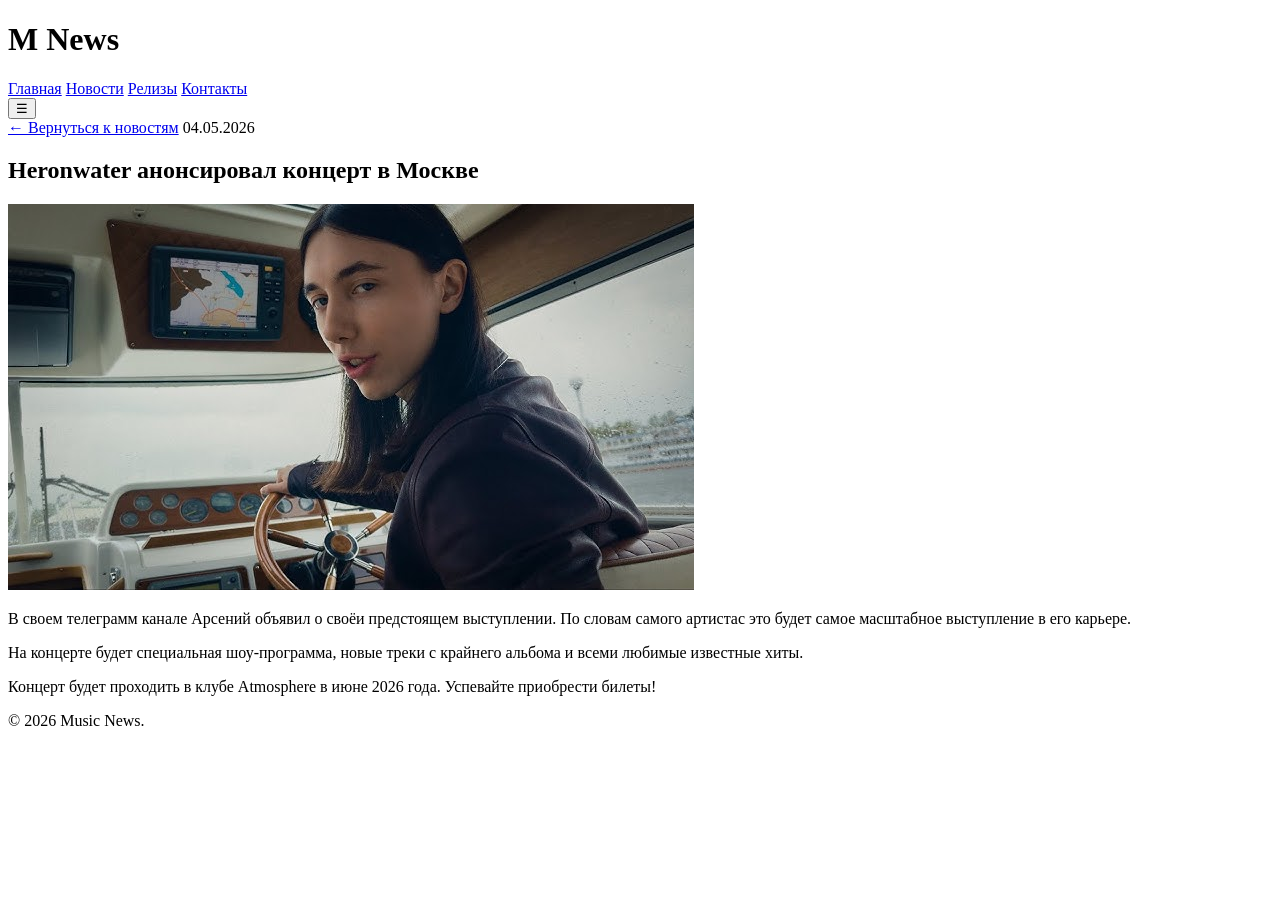
==== news-item.html @ 8be8a4ec "Add files via upload" ====
<!DOCTYPE html>
<html lang="ru">
<head>
    <meta charset="UTF-8">
    <meta name="viewport" content="width=device-width, initial-scale=1.0">
    <title>Подробная новость - MN</title>
    <link rel="stylesheet" href="css/style.css">
</head>
<body>

<header class="header">
    <div class="container header__inner">
        <h1 class="logo">M News</h1>

        <nav class="nav" id="nav">
            <a href="index.html">Главная</a>
            <a href="news.html">Новости</a>
            <a href="releases.html">Релизы</a>
            <a href="contacts.html">Контакты</a>
        </nav>

        <button class="burger" id="burger">☰</button>
    </div>
</header>

<main>
    <section class="article">
        <div class="container article__container">
            <a href="news.html" class="back-link">← Вернуться к новостям</a>

            <span class="date">04.05.2026</span>
            <h2>Heronwater анонсировал концерт в Москве</h2>

            <img src="img/концхерон.jpg" alt="Изображение новости" class="article__image">

            <p>
                В своем телеграмм канале Арсений объявил о своёи предстоящем выступлении. По словам самого артистас это будет самое масштабное выступление в его карьере.
            </p>

            <p>
                На концерте будет специальная шоу-программа, новые треки с крайнего альбома и всеми любимые известные хиты.
            </p>

            <p>
                Концерт будет проходить в клубе Atmosphere в июне 2026 года. Успевайте приобрести билеты!
            </p>
        </div>
    </section>
</main>



<footer class="footer">
    <div class="container">
        <p>© 2026 Music News.</p>
    </div>
</footer>

<script src="js/script.js"></script>
</body>
</html>
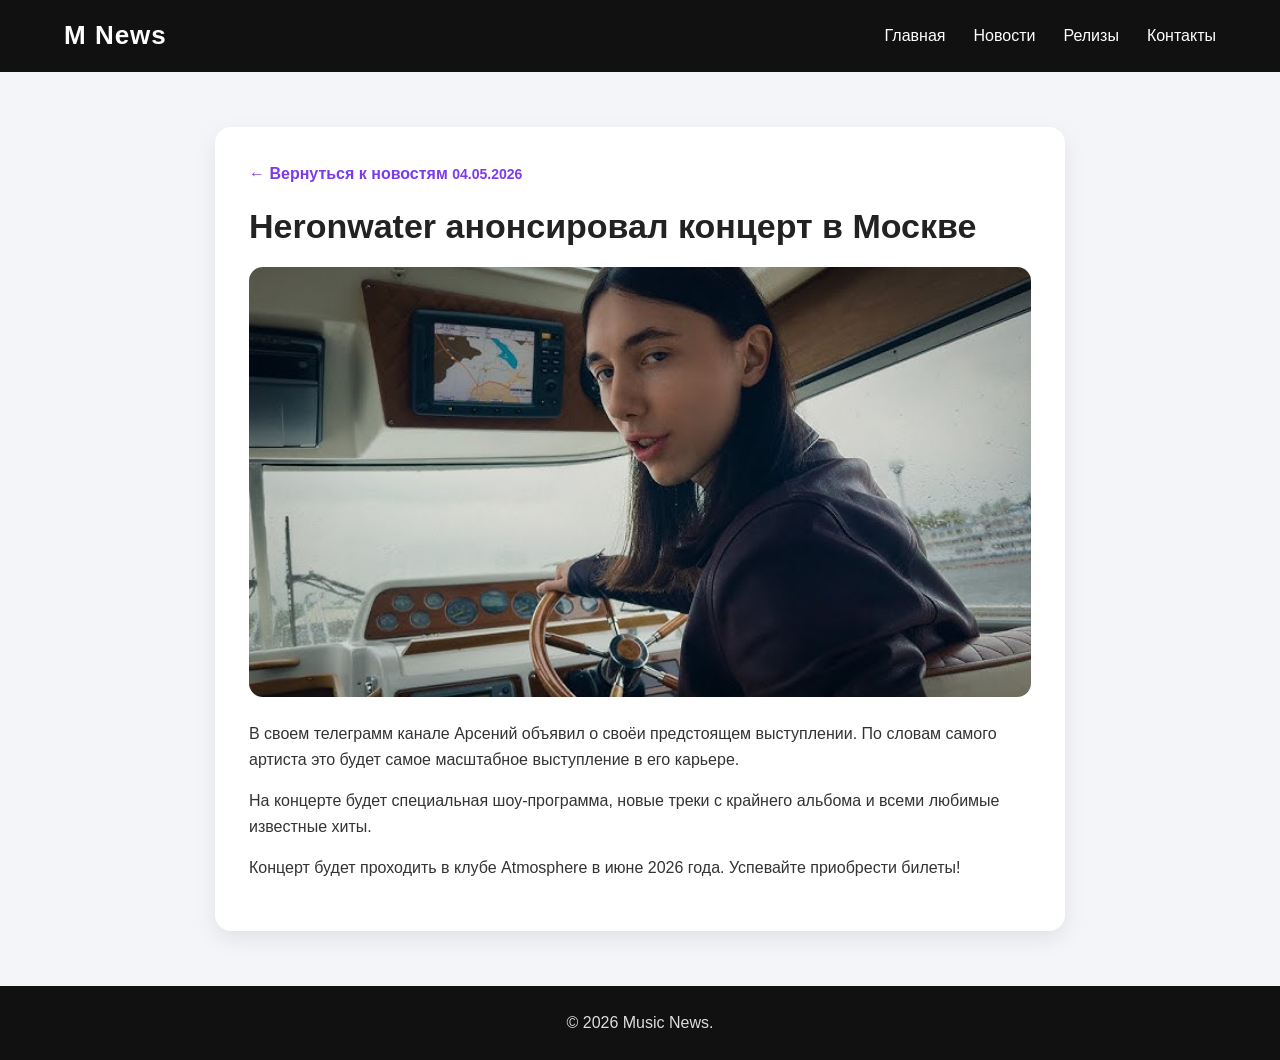
==== commit 863ef83e: "Update news-item.html" ====
--- a/news-item.html
+++ b/news-item.html
@@ -34,7 +34,7 @@
             <img src="img/концхерон.jpg" alt="Изображение новости" class="article__image">
 
             <p>
-                В своем телеграмм канале Арсений объявил о своёи предстоящем выступлении. По словам самого артистас это будет самое масштабное выступление в его карьере.
+                В своем телеграмм канале Арсений объявил о своёи предстоящем выступлении. По словам самого артиста это будет самое масштабное выступление в его карьере.
             </p>
 
             <p>
@@ -58,4 +58,4 @@
 
 <script src="js/script.js"></script>
 </body>
-</html>+</html>
--- a/css/style.css
+++ b/css/style.css
@@ -0,0 +1,329 @@
+* {
+    margin: 0;
+    padding: 0;
+    box-sizing: border-box;
+}
+
+body {
+    font-family: Arial, Helvetica, sans-serif;
+    background-color: #f4f5f8;
+    color: #222;
+    line-height: 1.6;
+}
+
+img {
+    max-width: 100%;
+    display: block;
+}
+
+a {
+    text-decoration: none;
+    color: inherit;
+}
+
+.container {
+    width: 90%;
+    max-width: 1180px;
+    margin: 0 auto;
+}
+
+.header {
+    background-color: #111;
+    color: #fff;
+    position: sticky;
+    top: 0;
+    z-index: 100;
+}
+
+.header__inner {
+    min-height: 72px;
+    display: flex;
+    align-items: center;
+    justify-content: space-between;
+}
+
+.logo {
+    font-size: 26px;
+    letter-spacing: 1px;
+    font-weight: 700;
+}
+
+.nav {
+    display: flex;
+    align-items: center;
+    gap: 28px;
+}
+
+.nav a {
+    font-size: 16px;
+    transition: color 0.3s ease;
+}
+
+.nav a:hover {
+    color: #8b5cf6;
+}
+
+.burger {
+    display: none;
+    border: none;
+    background: none;
+    color: #fff;
+    font-size: 30px;
+    cursor: pointer;
+}
+
+.hero {
+    padding: 90px 0;
+    color: #ffffff;
+    background: linear-gradient(135deg, #111 0%, #3b0764 55%, #7c3aed 100%);
+}
+
+.hero h2 {
+    max-width: 720px;
+    font-size: 46px;
+    line-height: 1.15;
+    margin-bottom: 18px;
+}
+
+.hero p {
+    max-width: 620px;
+    font-size: 19px;
+    color: #e8ddff;
+}
+
+/* Заголовок внутренних страниц */
+.page-title {
+    padding: 60px 0;
+    background: linear-gradient(135deg, #191919, #4c1d95);
+    color: #fff;
+}
+
+.page-title h2 {
+    font-size: 38px;
+    margin-bottom: 10px;
+}
+
+.page-title p {
+    color: #e5d9ff;
+    font-size: 18px;
+}
+
+/* Секции */
+.section {
+    padding: 55px 0;
+}
+
+.section-light {
+    background-color: #fff;
+}
+
+.section-title {
+    font-size: 30px;
+    margin-bottom: 28px;
+}
+
+.cards {
+    display: grid;
+    grid-template-columns: repeat(3, 1fr);
+    gap: 24px;
+}
+
+.card {
+    background-color: #fff;
+    border-radius: 16px;
+    overflow: hidden;
+    box-shadow: 0 8px 22px rgba(0, 0, 0, 0.08);
+    transition: transform 0.25s ease, box-shadow 0.25s ease;
+}
+
+.card:hover {
+    transform: translateY(-5px);
+    box-shadow: 0 12px 28px rgba(0, 0, 0, 0.13);
+}
+
+.card img {
+    width: 100%;
+    height: 210px;
+    object-fit: cover;
+    background-color: #ddd;
+}
+
+.card__content {
+    padding: 20px;
+}
+
+.date {
+    display: inline-block;
+    margin-bottom: 8px;
+    font-size: 14px;
+    color: #7c3aed;
+    font-weight: 700;
+}
+
+.card h3 {
+    font-size: 20px;
+    line-height: 1.3;
+    margin-bottom: 10px;
+}
+
+.card p {
+    color: #555;
+    margin-bottom: 14px;
+}
+
+.btn {
+    display: inline-block;
+    padding: 10px 18px;
+    background-color: #7c3aed;
+    color: #fff;
+    border-radius: 8px;
+    font-size: 15px;
+    transition: background-color 0.3s ease;
+}
+
+.btn:hover {
+    background-color: #5b21b6;
+}
+
+.article {
+    padding: 55px 0;
+}
+
+.article__container {
+    max-width: 850px;
+    background-color: #fff;
+    padding: 34px;
+    border-radius: 16px;
+    box-shadow: 0 8px 22px rgba(0, 0, 0, 0.08);
+}
+
+.back-link {
+    display: inline-block;
+    margin-bottom: 18px;
+    color: #7c3aed;
+    font-weight: 700;
+}
+
+.article h2 {
+    font-size: 34px;
+    line-height: 1.25;
+    margin-bottom: 20px;
+}
+
+.article__image {
+    width: 100%;
+    max-height: 430px;
+    object-fit: cover;
+    border-radius: 14px;
+    margin-bottom: 24px;
+}
+
+.article p {
+    margin-bottom: 16px;
+    color: #333;
+}
+
+.text-block {
+    max-width: 850px;
+    background-color: #fff;
+    padding: 34px;
+    border-radius: 16px;
+    box-shadow: 0 8px 22px rgba(0, 0, 0, 0.08);
+}
+
+.text-block h3 {
+    font-size: 24px;
+    margin-bottom: 12px;
+}
+
+.text-block p {
+    margin-bottom: 18px;
+    color: #444;
+}
+
+/* Подвал */
+.footer {
+    background-color: #111;
+    color: #ddd;
+    padding: 24px 0;
+    text-align: center;
+}
+
+@media (max-width: 900px) {
+    .cards {
+        grid-template-columns: repeat(2, 1fr);
+    }
+
+    .hero h2 {
+        font-size: 38px;
+    }
+}
+
+@media (max-width: 700px) {
+    .header__inner {
+        min-height: 64px;
+    }
+
+    .burger {
+        display: block;
+    }
+
+    .nav {
+        position: absolute;
+        top: 64px;
+        left: 0;
+        width: 100%;
+        display: none;
+        flex-direction: column;
+        gap: 0;
+        background-color: #111;
+        border-top: 1px solid #333;
+    }
+
+    .nav.active {
+        display: flex;
+    }
+
+    .nav a {
+        width: 100%;
+        padding: 15px 20px;
+        border-bottom: 1px solid #333;
+    }
+
+    .hero {
+        padding: 65px 0;
+    }
+
+    .hero h2 {
+        font-size: 32px;
+    }
+
+    .hero p {
+        font-size: 16px;
+    }
+
+    .page-title {
+        padding: 42px 0;
+    }
+
+    .page-title h2 {
+        font-size: 30px;
+    }
+
+    .cards {
+        grid-template-columns: 1fr;
+    }
+
+    .section {
+        padding: 40px 0;
+    }
+
+    .article__container,
+    .text-block {
+        padding: 24px;
+    }
+
+    .article h2 {
+        font-size: 28px;
+    }
+}
